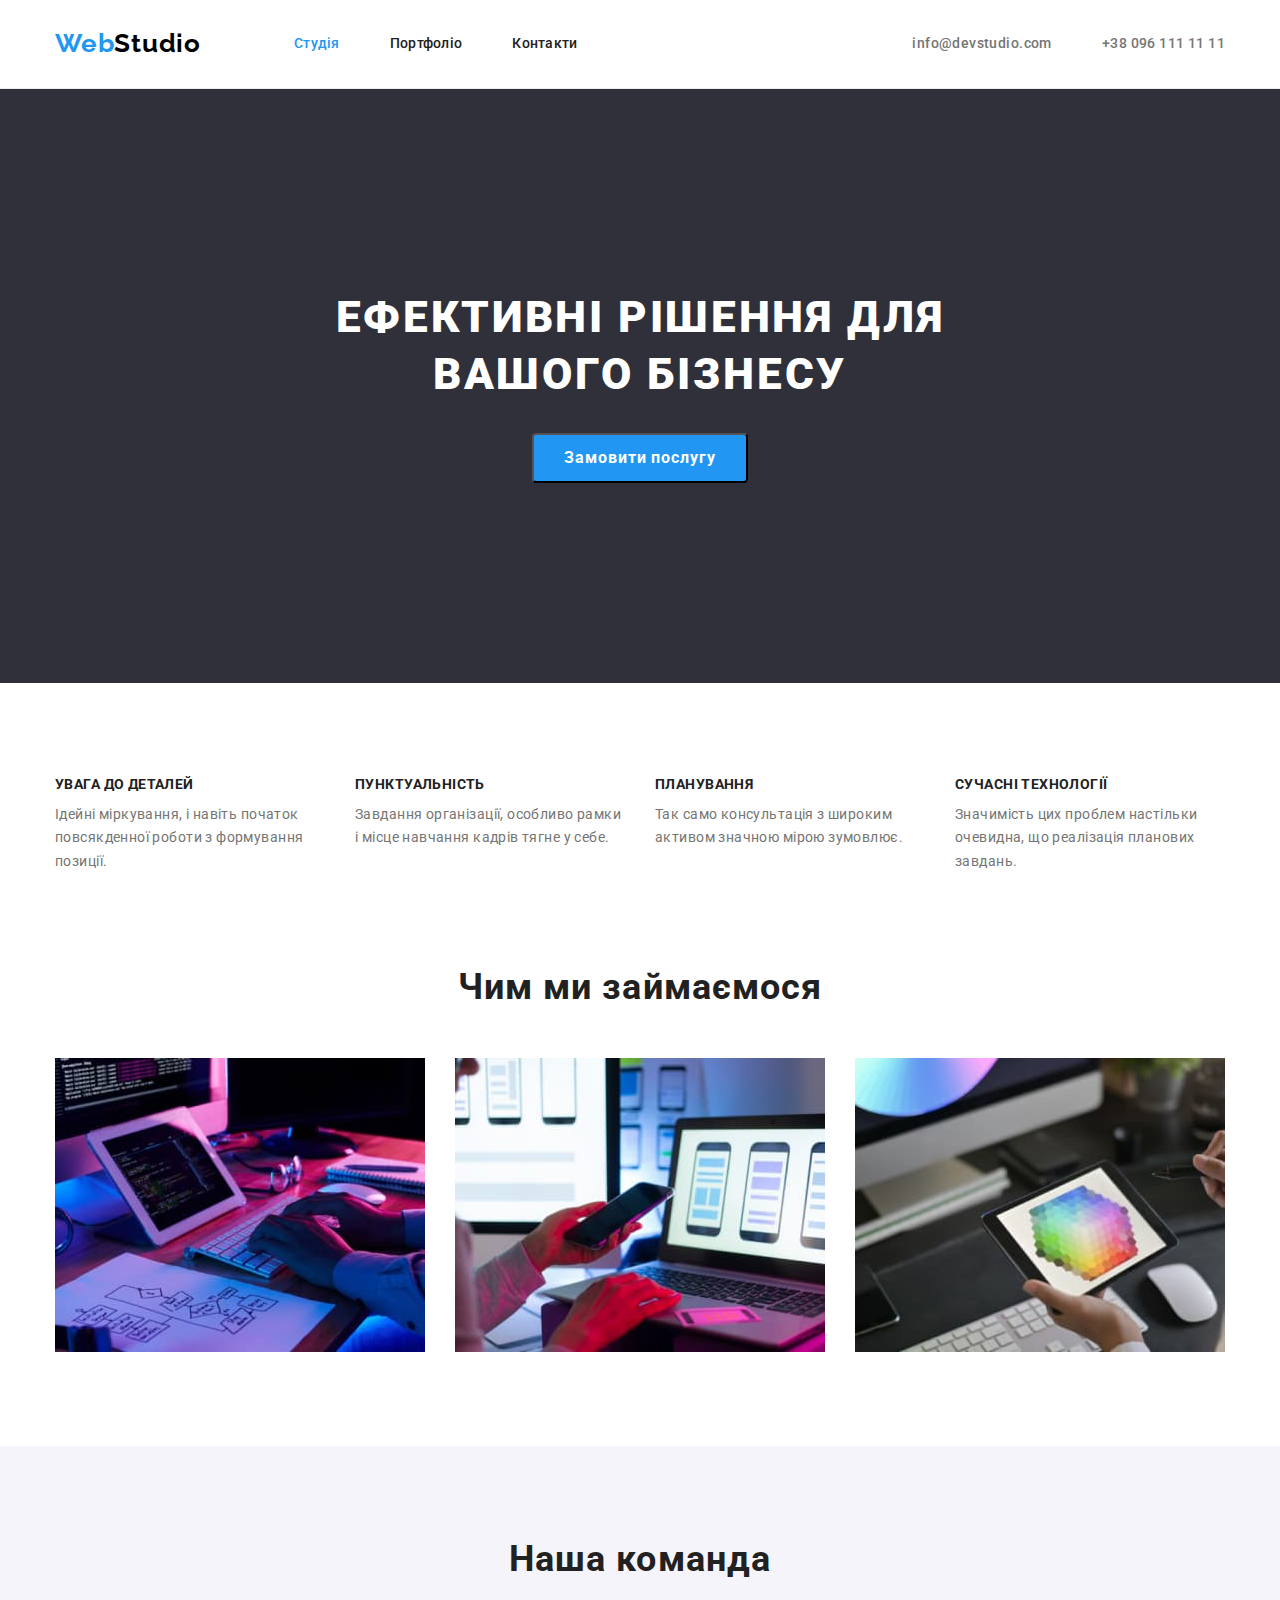
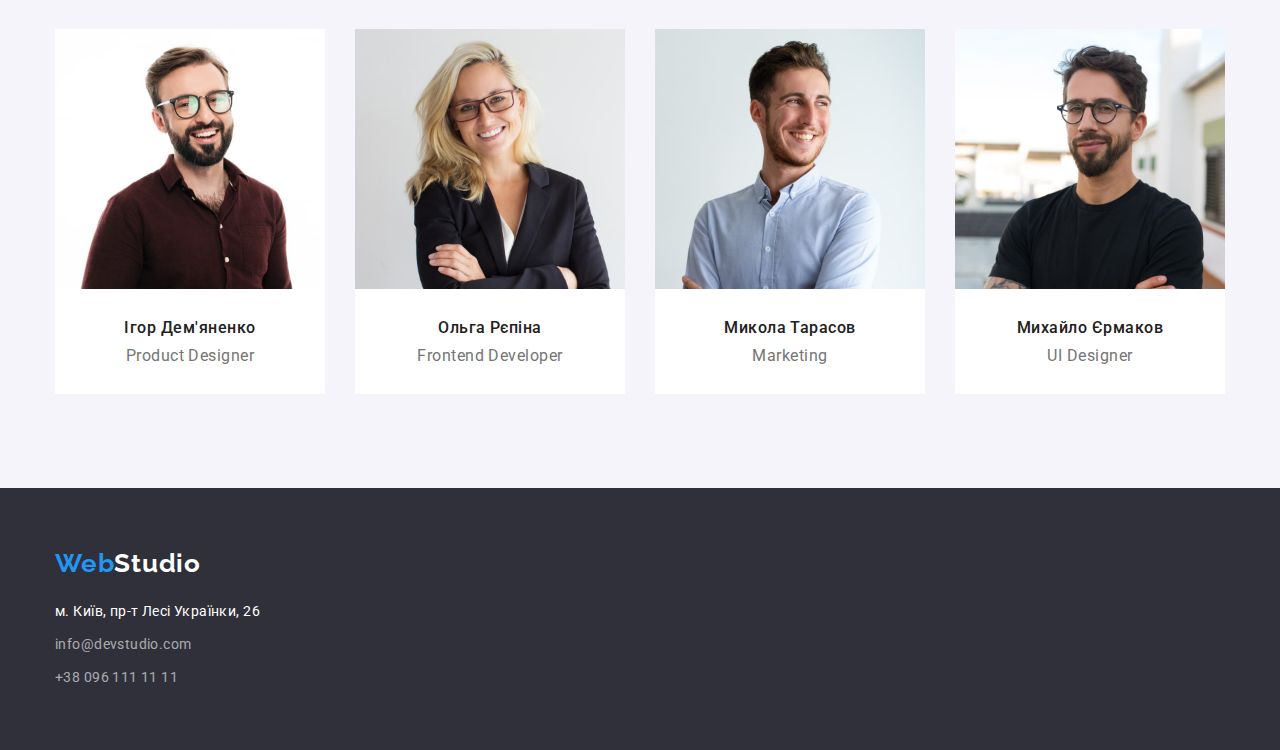
==== index.html @ fe760b03 "Initial commit" ====
<!DOCTYPE html>
<html lang="uk">
  <head>
    <meta charset="UTF-8" />
    <meta http-equiv="X-UA-Compatible" content="IE=edge" />
    <meta name="viewport" content="width=device-width, initial-scale=1.0" />
    <title>Webstudio</title>
    <link rel="preconnect" href="https://fonts.googleapis.com" />
    <link rel="preconnect" href="https://fonts.gstatic.com" crossorigin />
    <link
      href="https://fonts.googleapis.com/css2?family=Raleway:wght@700&family=Roboto:wght@400;500;700;900&display=swap"
      rel="stylesheet"
    />
    <link
      rel="stylesheet"
      href="https://cdn.jsdelivr.net/npm/modern-normalize@2.0.0/modern-normalize.min.css"
    />
    <link rel="stylesheet" href="./css/styles.css" />
  </head>
  <body>
    <header class="header">
      <div class="container header-container">
        <a class="logo" lang="en" href="./index.html">
          Web<span class="logo-black">Studio</span></a
        >
        <nav>
          <ul class="links">
            <li class="header-item">
              <a class="header-link current" href="./index.html">Студія</a>
            </li>
            <li class="header-item">
              <a class="header-link" href="./portfolio.html">Портфоліо</a>
            </li>
            <li class="header-item">
              <a class="header-link" href="">Контакти</a>
            </li>
          </ul>
        </nav>
        <ul class="contacts">
          <li class="contact-item">
            <a class="email" href="mailto:info@devstudio.com"
              >info@devstudio.com</a
            >
          </li>
          <li class="contact-item">
            <a class="phone-number" href="tel:+380961111111"
              >+38 096 111 11 11</a
            >
          </li>
        </ul>
      </div>
    </header>
    <main>
      <section class="title section">
        <div class="container">
          <h1 class="main-title">Ефективні рішення для вашого бізнесу</h1>
          <button type="button" class="main-btn">Замовити послугу</button>
        </div>
      </section>
      <section class="section">
        <div class="container">
          <ul class="description">
            <li class="feature">
              <h3 class="feature-title">Увага до деталей</h3>
              <p class="feature-text">
                Ідейні міркування, і навіть початок повсякденної роботи з
                формування позиції.
              </p>
            </li>
            <li class="feature">
              <h3 class="feature-title">Пунктуальність</h3>
              <p class="feature-text">
                Завдання організації, особливо рамки і місце навчання кадрів
                тягне у себе.
              </p>
            </li>
            <li class="feature">
              <h3 class="feature-title">Планування</h3>
              <p class="feature-text">
                Так само консультація з широким активом значною мірою зумовлює.
              </p>
            </li>
            <li class="feature">
              <h3 class="feature-title">Сучасні технології</h3>
              <p class="feature-text">
                Значимість цих проблем настільки очевидна, що реалізація
                планових завдань.
              </p>
            </li>
          </ul>
        </div>
      </section>
      <section class="main-title-metier section">
        <div class="container">
          <h2 class="title-metier">Чим ми займаємося</h2>
          <ul class="metier-images">
            <li class="metier-photo">
              <img
                src="./images/metier_1.jpg"
                alt="написання коду"
                width="370"
                height="294"
              />
            </li>
            <li class="metier-photo">
              <img
                src="./images/metier_2.jpg"
                alt="інформаційні технології"
                width="370"
                height="294"
              />
            </li>
            <li class="metier-photo">
              <img
                src="./images/metier_3.jpg"
                alt="вибір кольору"
                width="370"
                height="294"
              />
            </li>
          </ul>
        </div>
      </section>
      <section class="main-title-team section">
        <div class="container">
          <h2 class="title-team">Наша команда</h2>
          <ul class="team-list">
            <li class="team-card">
              <img
                class="teammate-photo"
                src="./images/team_card_1.jpg"
                alt="Ігор Дем'яненко, чоловік"
                width="270"
                height="260"
              />
              <div class="des-mate">
                <h3 class="teammate">Ігор Дем'яненко</h3>
                <p lang="en" class="proffesion">Product Designer</p>
              </div>
            </li>
            <li class="team-card">
              <img
                class="teammate-photo"
                src="./images/team_card_2.jpg"
                alt="Ольга Рєпіна, жінка"
                width="270"
                height="260"
              />
              <div class="des-mate">
                <h3 class="teammate">Ольга Рєпіна</h3>
                <p lang="en" class="proffesion">Frontend Developer</p>
              </div>
            </li>
            <li class="team-card">
              <img
                class="teammate-photo"
                src="./images/team_card_3.jpg"
                alt="Микола Тарасов, чоловік"
                width="270"
                height="260"
              />
              <div class="des-mate">
                <h3 class="teammate">Микола Тарасов</h3>
                <p lang="en" class="proffesion">Marketing</p>
              </div>
            </li>
            <li class="team-card">
              <img
                class="teammate-photo"
                src="./images/team_card_4.jpg"
                alt="Михайло Єрмаков, чоловік"
                width="270"
                height="260"
              />
              <div class="des-mate">
                <h3 class="teammate">Михайло Єрмаков</h3>
                <p lang="en" class="proffesion">UI Designer</p>
              </div>
            </li>
          </ul>
        </div>
      </section>
    </main>
    <footer class="footer">
      <div class="container">
        <a class="logo end" lang="en" href="./index.html">
          Web<span class="logo-white">Studio</span></a
        >
        <address>
          <p class="address">м. Київ, пр-т Лесі Українки, 26</p>

          <a class="email-footer" href="mailto:info@devstudio.com"
            >info@devstudio.com</a
          >

          <a class="phone-number-footer" href="tel:+380961111111"
            >+38 096 111 11 11</a
          >
        </address>
      </div>
    </footer>
  </body>
</html>
---- css/styles.css ----
:root {
  --main-color: #ffffff;
  --second-color: #212121;
  --third-color: #757575;
  --buttom-color-1: #2196f3;
  --buttom-color-2: #188ce8;
  --buttom-color-3: #f5f4fa;
}

body {
  font-family: "Roboto", sans-serif;
  background-color: var(--main-color);
  color: var(--second-color);
  font-weight: 400;
  font-size: 14px;
  line-height: 1.7;
  letter-spacing: 0.03em;
}

h1,
h2,
h3,
h4,
h5,
h6,
p {
  margin: 0;
}

img {
  display: block;
}

ul {
  list-style: none;
  margin: 0;
  padding: 0;
}

.container {
  /** outline: 1px solid red; */
  width: 1200px;
  padding-left: 15px;
  padding-right: 15px;
  margin-left: auto;
  margin-right: auto;
}

.section {
  padding-top: 94px;
  padding-bottom: 94px;
}

address {
  margin-top: 20px;
}

/**
|====================
| Header section
|====================
*/

.header {
  border-bottom: 1px solid #ececec;
}

.header-container {
  display: flex;
  align-items: center;
}

.logo {
  color: var(--buttom-color-1);
  font-family: "Raleway", sans-serif;
  font-weight: 700;
  font-size: 26px;
  line-height: 1.2;
  letter-spacing: 0.03em;
  text-decoration: none;
  margin-right: 93px;
}

.logo.end {
  color: var(--buttom-color-1);
  font-family: "Raleway", sans-serif;
  font-weight: 700;
  font-size: 26px;
  line-height: 1.2;
  letter-spacing: 0.03em;
  text-decoration: none;
  margin-right: 0;
}

.header-item {
  margin-right: 50px;
}

.header-item:last-child {
  margin-right: 0;
}

.header-link {
  display: block;
  color: var(--second-color);
  text-decoration: none;
  font-weight: 500;
  font-size: 14px;
  letter-spacing: 0.02em;
  padding-top: 32px;
  padding-bottom: 32px;
}

.header-link.current {
  color: var(--buttom-color-1);
}

.logo-black {
  color: black;
}

.logo-white {
  color: var(--main-color);
  margin-right: 0;
}

.links {
  display: flex;
  align-items: center;
  padding: 0;
  margin: 0;
}

.header-link.current:hover,
.header-link:hover,
.contact-item:hover,
.email:hover,
.phone-number:hover,
.email-footer:hover,
.phone-number-footer:hover {
  cursor: pointer;
  color: var(--buttom-color-1);
}

.header-link.current:focus,
.header-link:focus,
.contact-item:focus,
.email:focus,
.phone-number:focus,
.email-footer:focus,
.phone-number-footer:focus {
  cursor: pointer;
  color: var(--buttom-color-1);
}

.contacts {
  display: flex;
  align-items: center;
  margin-left: auto;
  padding: 0;
}

.contact-item {
  margin-right: 50px;
}

.contact-item:last-child {
  margin-right: 0;
}

.email,
.phone-number {
  display: block;
  font-size: 14px;
  line-height: 1.7;
  letter-spacing: 0.03em;
  color: var(--third-color);
  text-decoration: none;
  padding-top: 32px;
  padding-bottom: 32px;
  font-weight: 500;
}

/**
|====================
| Title section + main btn
|====================
*/

.title,
.footer {
  background: #2f303a;
  color: var(--main-color);
}

.title.section {
  padding-top: 200px;
  padding-bottom: 200px;
}

.main-title {
  font-weight: 900;
  font-size: 44px;
  line-height: 1.3;
  text-align: center;
  letter-spacing: 0.06em;
  text-transform: uppercase;
  margin-bottom: 30px;

  width: 696px;
  margin-left: auto;
  margin-right: auto;
}

.main-btn {
  display: block;
  background-color: var(--buttom-color-1);
  color: var(--main-color);
  margin-left: auto;
  margin-right: auto;
  border-radius: 4px;
  width: 216px;
  height: 50px;
  font-weight: 700;
  font-size: 16px;
  line-height: 1.875;
  letter-spacing: 0.06em;
  text-align: center;
}

.main-btn:hover {
  background-color: var(--buttom-color-2);
}

.main-btn:focus {
  background-color: var(--buttom-color-2);
}

/**
|====================
| Description section
|====================
*/

.section .description {
  display: flex;
  align-items: flex-start;
  justify-content: center;
}

.feature {
  margin-right: 30px;
  width: 270px;
}

.feature:last-child {
  margin-right: 0;
}

.feature-title {
  font-weight: 700;
  font-size: 14px;
  line-height: 1.1;
  letter-spacing: 0.03em;
  text-transform: uppercase;
  margin-bottom: 10px;
  color: var(--second-color);
}

.feature-text {
  font-size: 14px;
  line-height: 1.7;
  letter-spacing: 0.03em;
  color: var(--third-color);
}

/**
|====================
| Main-title-metier section
|====================
*/

.main-title-metier.section {
  padding-top: 0;
}

.title-metier,
.title-team {
  font-weight: 700;
  font-size: 36px;
  line-height: 1.1;
  text-align: center;
  letter-spacing: 0.03em;
  margin-left: auto;
  margin-right: auto;
  color: var(--second-color);
  margin-bottom: 50px;
}

.metier-images {
  display: flex;
  align-items: flex-start;
  justify-content: center;
}

.metier-photo {
  margin-right: 30px;
}

.metier-photo:last-child {
  margin-right: 0;
}

/**
|====================
| Team section
|====================
*/

.main-title-team {
  background-color: var(--buttom-color-3);
}

.team-list {
  display: flex;
  align-items: flex-start;
  justify-content: center;
}

.team-card {
  background-color: var(--main-color);
  font-weight: 500;
  font-size: 16px;
  line-height: 1.1;
  text-align: center;
  letter-spacing: 0.03em;

  margin-right: 30px;
}

.team-card:last-child {
  margin-right: 0;
}

/**
.teammate-photo {
  margin-bottom: 30px;
}
*/

.des-mate {
  padding-top: 30px;
  padding-bottom: 30px;
}

.teammate {
  font-weight: 500;
  font-size: 16px;
  line-height: 1.1;
  text-align: center;
  letter-spacing: 0.03em;
  color: var(--second-color);
  margin-left: auto;
  margin-right: auto;
  margin-bottom: 10px;
}

.proffesion {
  font-size: 16px;
  line-height: 1.1;
  text-align: center;
  letter-spacing: 0.03em;
  color: var(--third-color);
  font-weight: 400;
  margin-left: auto;
  margin-right: auto;
}

/**
|====================
| Portfolio. html
| Filter section
|====================
*/

.section .buttons {
  display: flex;
  align-items: center;
  justify-content: center;
  margin-bottom: 50px;
}

.section .filter-item {
  margin-right: 8px;
}

.section .filter-item:last-child {
  margin-right: 0;
}

.filter {
  background-color: var(--buttom-color-3);
  color: var(--second-color);
  border: none;
  padding: 6px 22px;
  border-radius: 4px;
}

.section .filter-main {
  background-color: var(--buttom-color-1);
  color: var(--main-color);
}

.filter-main:hover,
.filter:hover,
.filter-main:focus,
.filter:focus {
  background-color: var(--buttom-color-1);
  color: var(--main-color);
  cursor: pointer;
}

/**
|====================
| contacts (footer)
|====================
*/

.footer {
  padding-top: 60px;
  padding-bottom: 60px;
}

.address {
  margin-bottom: 9px;
  font-style: normal;
  font-size: 14px;
  line-height: 1.7;
  letter-spacing: 0.03em;
  color: var(--main-color);
}

.email-footer,
.phone-number-footer {
  display: block;
  font-size: 14px;
  font-style: normal;
  line-height: 1.7;
  letter-spacing: 0.03em;
  color: rgba(255, 255, 255, 0.6);
  text-decoration: none;
}

.email-footer {
  margin-bottom: 9px;
}

/**
|====================
|Service section
|====================
*/

.service {
  list-style-type: none;

  display: flex;
  flex-wrap: wrap;
  gap: 30px;
}

.projects {
  background-color: var(--main-color);

  flex-basis: calc((100% - 60px) / 3);
}

.project-item {
  text-decoration: none;
}

.project-photo {
  width: 368px;
}

.des-project {
  padding: 20px 24px;
  border-left: 1px solid #eee;
  border-right: 1px solid #eee;
  border-bottom: 1px solid #eee;
}

.name {
  margin-bottom: 4px;

  font-weight: 700;
  font-size: 18px;
  line-height: 2;
  letter-spacing: 0.06em;
  color: var(--second-color);
}

.works {
  font-size: 16px;
  line-height: 1.8;
  letter-spacing: 0.03em;
  color: var(--third-color);
}
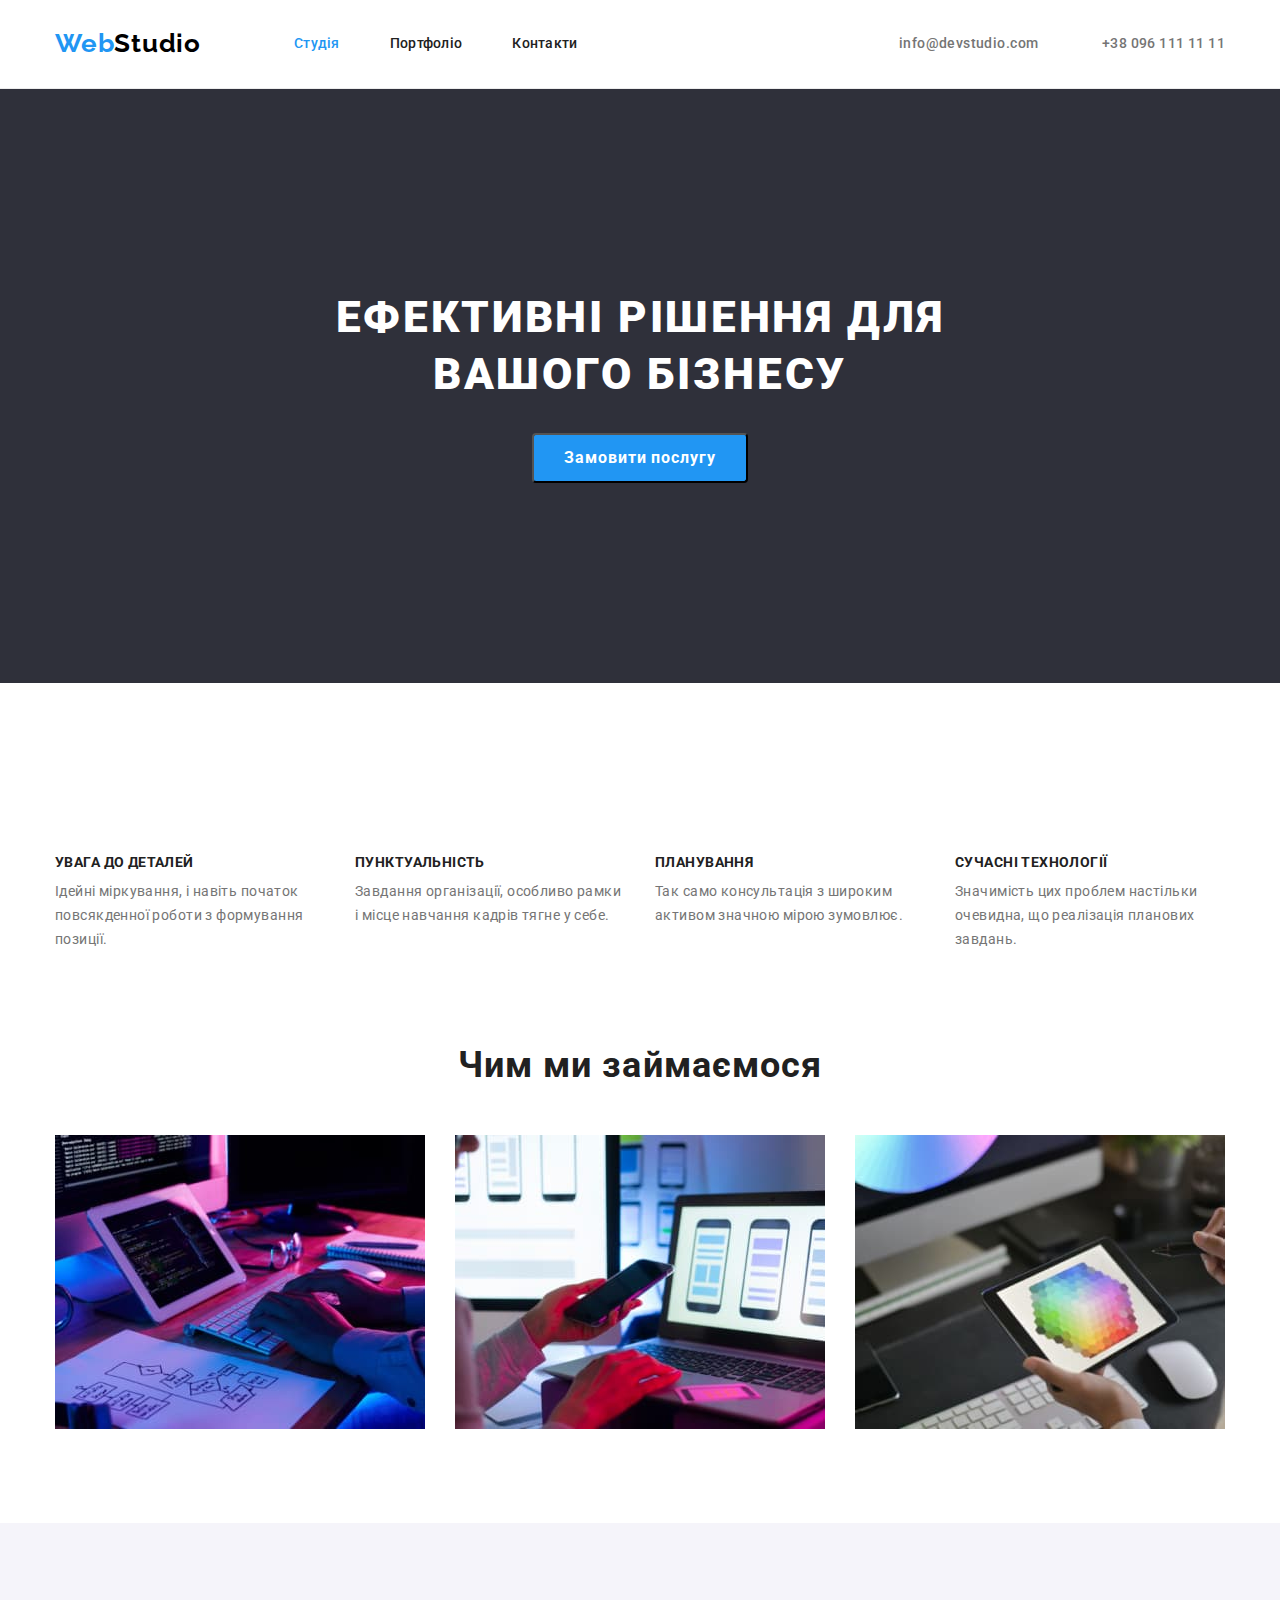
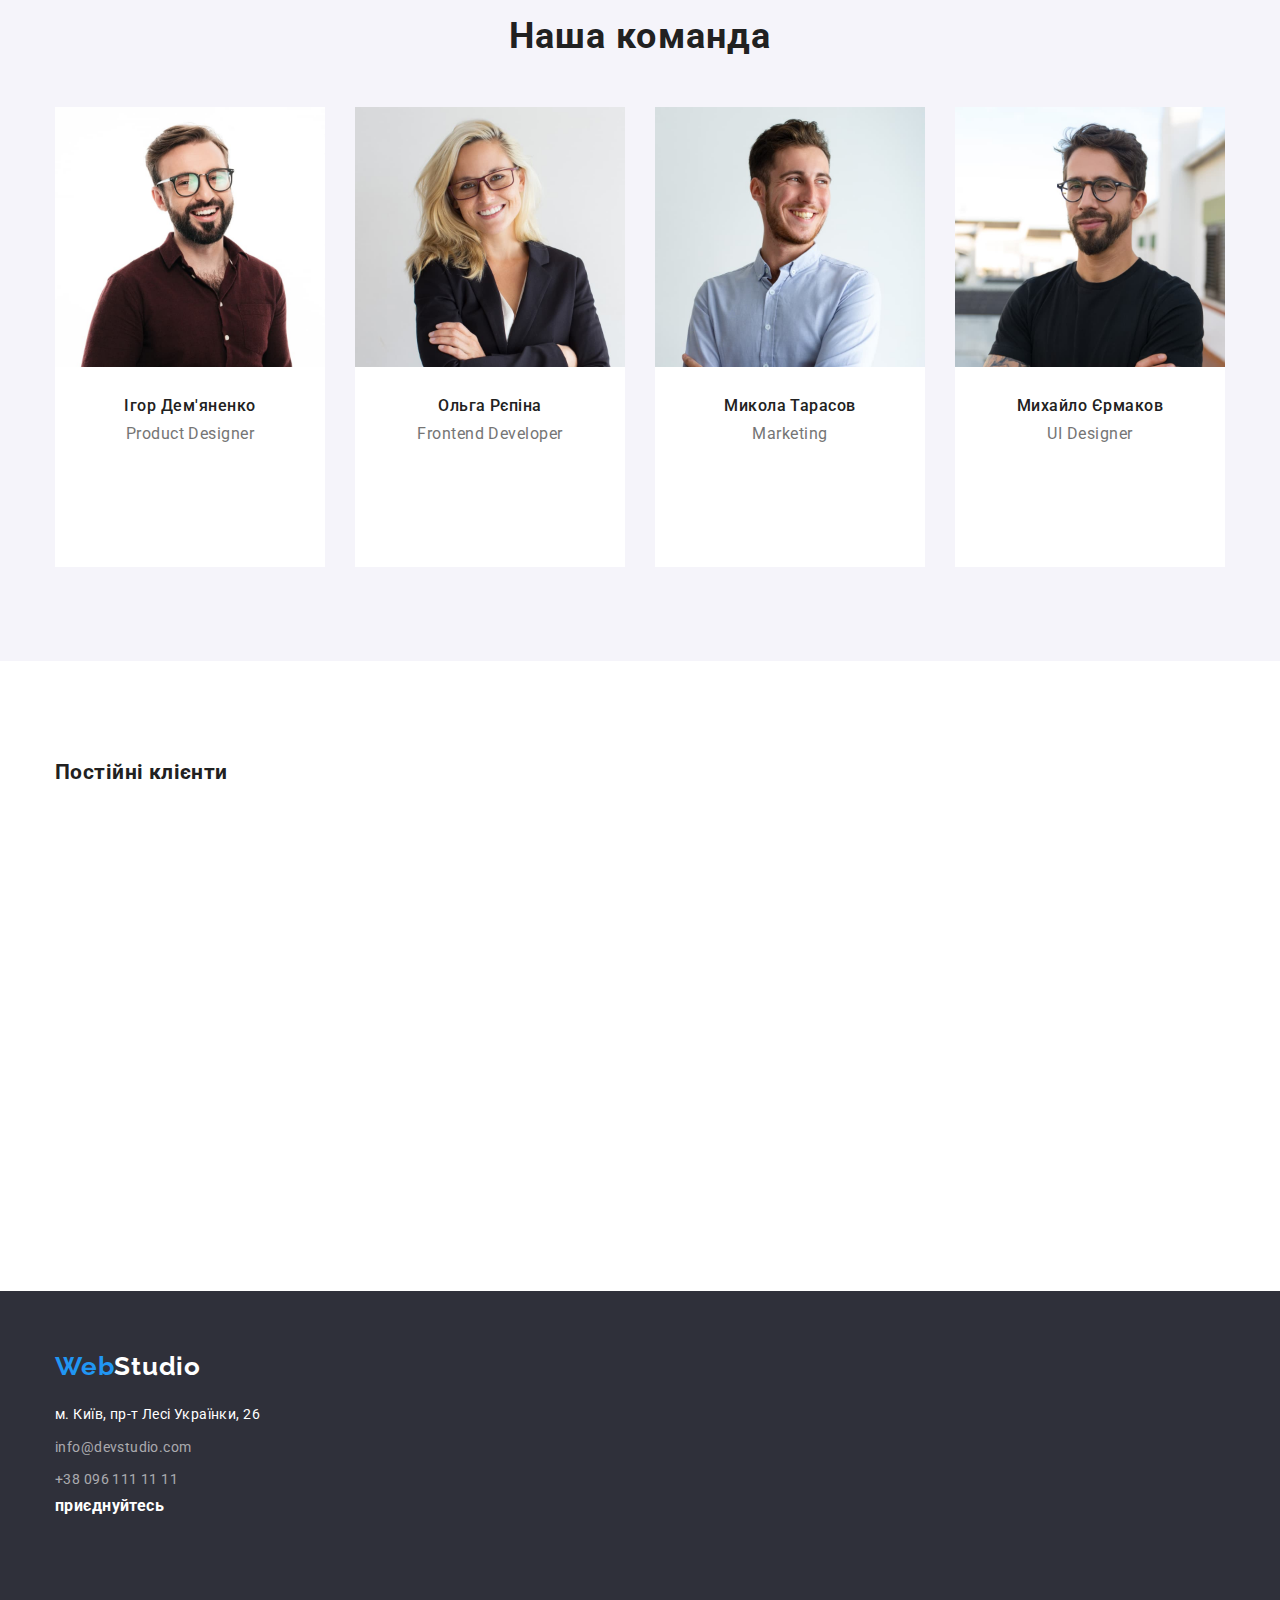
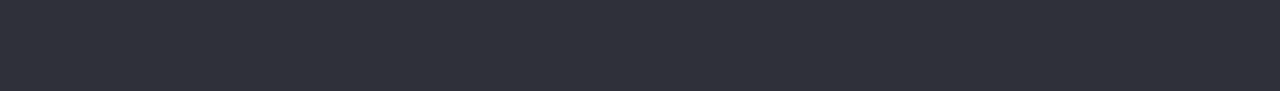
==== commit 73f3feda: "Update index.html" ====
--- a/index.html
+++ b/index.html
@@ -38,13 +38,19 @@
         </nav>
         <ul class="contacts">
           <li class="contact-item">
-            <a class="email" href="mailto:info@devstudio.com"
-              >info@devstudio.com</a
+            <a class="email" href="mailto:info@devstudio.com">
+              <svg class="email-icon" width="16" height="12">
+                <use href="./images/sprite.svg#envelope"></use>
+              </svg>
+              info@devstudio.com</a
             >
           </li>
           <li class="contact-item">
-            <a class="phone-number" href="tel:+380961111111"
-              >+38 096 111 11 11</a
+            <a class="phone-number" href="tel:+380961111111">
+              <svg class="smartphone-icon" width="10" height="12">
+                <use href="./images/sprite.svg#smartphone"></use>
+              </svg>
+              +38 096 111 11 11</a
             >
           </li>
         </ul>
@@ -61,6 +67,11 @@
         <div class="container">
           <ul class="description">
             <li class="feature">
+              <div class="back-for-svg">
+                <svg class="icon" width="70" height="70">
+                  <use href="./images/sprite.svg#antenna"></use>
+                </svg>
+              </div>
               <h3 class="feature-title">Увага до деталей</h3>
               <p class="feature-text">
                 Ідейні міркування, і навіть початок повсякденної роботи з
@@ -68,6 +79,11 @@
               </p>
             </li>
             <li class="feature">
+              <div class="back-for-svg">
+                <svg class="icon" width="70" height="70">
+                  <use href="./images/sprite.svg#clock"></use>
+                </svg>
+              </div>
               <h3 class="feature-title">Пунктуальність</h3>
               <p class="feature-text">
                 Завдання організації, особливо рамки і місце навчання кадрів
@@ -75,12 +91,22 @@
               </p>
             </li>
             <li class="feature">
+              <div class="back-for-svg">
+                <svg class="icon" width="70" height="70">
+                  <use href="./images/sprite.svg#diagram"></use>
+                </svg>
+              </div>
               <h3 class="feature-title">Планування</h3>
               <p class="feature-text">
                 Так само консультація з широким активом значною мірою зумовлює.
               </p>
             </li>
             <li class="feature">
+              <div class="back-for-svg">
+                <svg class="icon" width="70" height="70">
+                  <use href="./images/sprite.svg#astronaut"></use>
+                </svg>
+              </div>
               <h3 class="feature-title">Сучасні технології</h3>
               <p class="feature-text">
                 Значимість цих проблем настільки очевидна, що реалізація
@@ -137,6 +163,52 @@
                 <h3 class="teammate">Ігор Дем'яненко</h3>
                 <p lang="en" class="proffesion">Product Designer</p>
               </div>
+              <ul class="social-list">
+                <li class="social-link">
+                  <a
+                    class="link"
+                    href="https://www.instagram.com/"
+                    target="_blank"
+                  >
+                    <svg class="icon-social" width="20" height="20">
+                      <use href="./images/sprite.svg#instagram"></use>
+                    </svg>
+                  </a>
+                </li>
+                <li class="social-link">
+                  <a
+                    class="link"
+                    href="https://www.twitter.com"
+                    target="_blank"
+                  >
+                    <svg class="icon-social" width="20" height="20">
+                      <use href="./images/sprite.svg#twitter"></use>
+                    </svg>
+                  </a>
+                </li>
+                <li class="social-link">
+                  <a
+                    class="link"
+                    href="https://www.facebook.com"
+                    target="_blank"
+                  >
+                    <svg class="icon-social" width="20" height="20">
+                      <use href="./images/sprite.svg#facebook"></use>
+                    </svg>
+                  </a>
+                </li>
+                <li class="social-link">
+                  <a
+                    class="link"
+                    href="https://www.linkedin.com/"
+                    target="_blank"
+                  >
+                    <svg class="icon-social" width="20" height="20">
+                      <use href="./images/sprite.svg#linkedin"></use>
+                    </svg>
+                  </a>
+                </li>
+              </ul>
             </li>
             <li class="team-card">
               <img
@@ -150,6 +222,52 @@
                 <h3 class="teammate">Ольга Рєпіна</h3>
                 <p lang="en" class="proffesion">Frontend Developer</p>
               </div>
+              <ul class="social-list">
+                <li class="social-link">
+                  <a
+                    class="link"
+                    href="https://www.instagram.com/"
+                    target="_blank"
+                  >
+                    <svg class="icon-social" width="20" height="20">
+                      <use href="./images/sprite.svg#instagram"></use>
+                    </svg>
+                  </a>
+                </li>
+                <li class="social-link">
+                  <a
+                    class="link"
+                    href="https://www.twitter.com"
+                    target="_blank"
+                  >
+                    <svg class="icon-social" width="20" height="20">
+                      <use href="./images/sprite.svg#twitter"></use>
+                    </svg>
+                  </a>
+                </li>
+                <li class="social-link">
+                  <a
+                    class="link"
+                    href="https://www.facebook.com"
+                    target="_blank"
+                  >
+                    <svg class="icon-social" width="20" height="20">
+                      <use href="./images/sprite.svg#facebook"></use>
+                    </svg>
+                  </a>
+                </li>
+                <li class="social-link">
+                  <a
+                    class="link"
+                    href="https://www.linkedin.com/"
+                    target="_blank"
+                  >
+                    <svg class="icon-social" width="20" height="20">
+                      <use href="./images/sprite.svg#linkedin"></use>
+                    </svg>
+                  </a>
+                </li>
+              </ul>
             </li>
             <li class="team-card">
               <img
@@ -163,6 +281,52 @@
                 <h3 class="teammate">Микола Тарасов</h3>
                 <p lang="en" class="proffesion">Marketing</p>
               </div>
+              <ul class="social-list">
+                <li class="social-link">
+                  <a
+                    class="link"
+                    href="https://www.instagram.com/"
+                    target="_blank"
+                  >
+                    <svg class="icon-social" width="20" height="20">
+                      <use href="./images/sprite.svg#instagram"></use>
+                    </svg>
+                  </a>
+                </li>
+                <li class="social-link">
+                  <a
+                    class="link"
+                    href="https://www.twitter.com"
+                    target="_blank"
+                  >
+                    <svg class="icon-social" width="20" height="20">
+                      <use href="./images/sprite.svg#twitter"></use>
+                    </svg>
+                  </a>
+                </li>
+                <li class="social-link">
+                  <a
+                    class="link"
+                    href="https://www.facebook.com"
+                    target="_blank"
+                  >
+                    <svg class="icon-social" width="20" height="20">
+                      <use href="./images/sprite.svg#facebook"></use>
+                    </svg>
+                  </a>
+                </li>
+                <li class="social-link">
+                  <a
+                    class="link"
+                    href="https://www.linkedin.com/"
+                    target="_blank"
+                  >
+                    <svg class="icon-social" width="20" height="20">
+                      <use href="./images/sprite.svg#linkedin"></use>
+                    </svg>
+                  </a>
+                </li>
+              </ul>
             </li>
             <li class="team-card">
               <img
@@ -176,27 +340,157 @@
                 <h3 class="teammate">Михайло Єрмаков</h3>
                 <p lang="en" class="proffesion">UI Designer</p>
               </div>
+              <ul class="social-list">
+                <li class="social-link">
+                  <a
+                    class="link"
+                    href="https://www.instagram.com/"
+                    target="_blank"
+                  >
+                    <svg class="icon-social" width="20" height="20">
+                      <use href="./images/sprite.svg#instagram"></use>
+                    </svg>
+                  </a>
+                </li>
+                <li class="social-link">
+                  <a
+                    class="link"
+                    href="https://www.twitter.com"
+                    target="_blank"
+                  >
+                    <svg class="icon-social" width="20" height="20">
+                      <use href="./images/sprite.svg#twitter"></use>
+                    </svg>
+                  </a>
+                </li>
+                <li class="social-link">
+                  <a
+                    class="link"
+                    href="https://www.facebook.com"
+                    target="_blank"
+                  >
+                    <svg class="icon-social" width="20" height="20">
+                      <use href="./images/sprite.svg#facebook"></use>
+                    </svg>
+                  </a>
+                </li>
+                <li class="social-link">
+                  <a
+                    class="link"
+                    href="https://www.linkedin.com/"
+                    target="_blank"
+                  >
+                    <svg class="icon-social" width="20" height="20">
+                      <use href="./images/sprite.svg#linkedin"></use>
+                    </svg>
+                  </a>
+                </li>
+              </ul>
+            </li>
+          </ul>
+        </div>
+      </section>
+      <section class="clients section">
+        <div class="container">
+          <h2 class="title-clients">Постійні клієнти</h2>
+          <ul class="clients-list">
+            <li class="client-item">
+              <a class="link-logo" href="">
+                <svg class="icon-logo" width="106" height="60">
+                  <use href="./images/sprite.svg#logo1"></use>
+                </svg>
+              </a>
+            </li>
+            <li class="client-item">
+              <a class="link-logo" href="">
+                <svg class="icon-logo" width="106" height="60">
+                  <use href="./images/sprite.svg#logo2"></use>
+                </svg>
+              </a>
+            </li>
+            <li class="client-item">
+              <a class="link-logo" href="">
+                <svg class="icon-logo" width="106" height="60">
+                  <use href="./images/sprite.svg#logo3"></use>
+                </svg>
+              </a>
+            </li>
+            <li class="client-item">
+              <a class="link-logo" href="">
+                <svg class="icon-logo" width="106" height="60">
+                  <use href="./images/sprite.svg#logo4"></use>
+                </svg>
+              </a>
+            </li>
+            <li class="client-item">
+              <a class="link-logo" href="">
+                <svg class="icon-logo" width="106" height="60">
+                  <use href="./images/sprite.svg#logo5"></use>
+                </svg>
+              </a>
+            </li>
+            <li class="client-item">
+              <a class="link-logo" href="">
+                <svg class="icon-logo" width="106" height="60">
+                  <use href="./images/sprite.svg#logo6"></use>
+                </svg>
+              </a>
             </li>
           </ul>
         </div>
       </section>
     </main>
     <footer class="footer">
-      <div class="container">
-        <a class="logo end" lang="en" href="./index.html">
-          Web<span class="logo-white">Studio</span></a
-        >
-        <address>
-          <p class="address">м. Київ, пр-т Лесі Українки, 26</p>
+      <div class="container footer-cont">
+        <div class="footer-contacts">
+          <a class="logo end" lang="en" href="./index.html">
+            Web<span class="logo-white">Studio</span></a
+          >
+          <address>
+            <p class="address">м. Київ, пр-т Лесі Українки, 26</p>
 
-          <a class="email-footer" href="mailto:info@devstudio.com"
-            >info@devstudio.com</a
-          >
+            <a class="email-footer" href="mailto:info@devstudio.com"
+              >info@devstudio.com</a
+            >
 
-          <a class="phone-number-footer" href="tel:+380961111111"
-            >+38 096 111 11 11</a
-          >
-        </address>
+            <a class="phone-number-footer" href="tel:+380961111111"
+              >+38 096 111 11 11</a
+            >
+          </address>
+        </div>
+        <div class="promo">
+          <h3 class="promotion">приєднуйтесь</h3>
+          <ul class="social-list">
+            <li class="social-link">
+              <a class="link" href="https://www.instagram.com/" target="_blank">
+                <svg class="icon-social" width="20" height="20">
+                  <use href="./images/sprite.svg#instagram"></use>
+                </svg>
+              </a>
+            </li>
+            <li class="social-link">
+              <a class="link" href="https://www.twitter.com" target="_blank">
+                <svg class="icon-social" width="20" height="20">
+                  <use href="./images/sprite.svg#twitter"></use>
+                </svg>
+              </a>
+            </li>
+            <li class="social-link">
+              <a class="link" href="https://www.facebook.com" target="_blank">
+                <svg class="icon-social" width="20" height="20">
+                  <use href="./images/sprite.svg#facebook"></use>
+                </svg>
+              </a>
+            </li>
+            <li class="social-link">
+              <a class="link" href="https://www.linkedin.com/" target="_blank">
+                <svg class="icon-social" width="20" height="20">
+                  <use href="./images/sprite.svg#linkedin"></use>
+                </svg>
+              </a>
+            </li>
+          </ul>
+        </div>
       </div>
     </footer>
   </body>
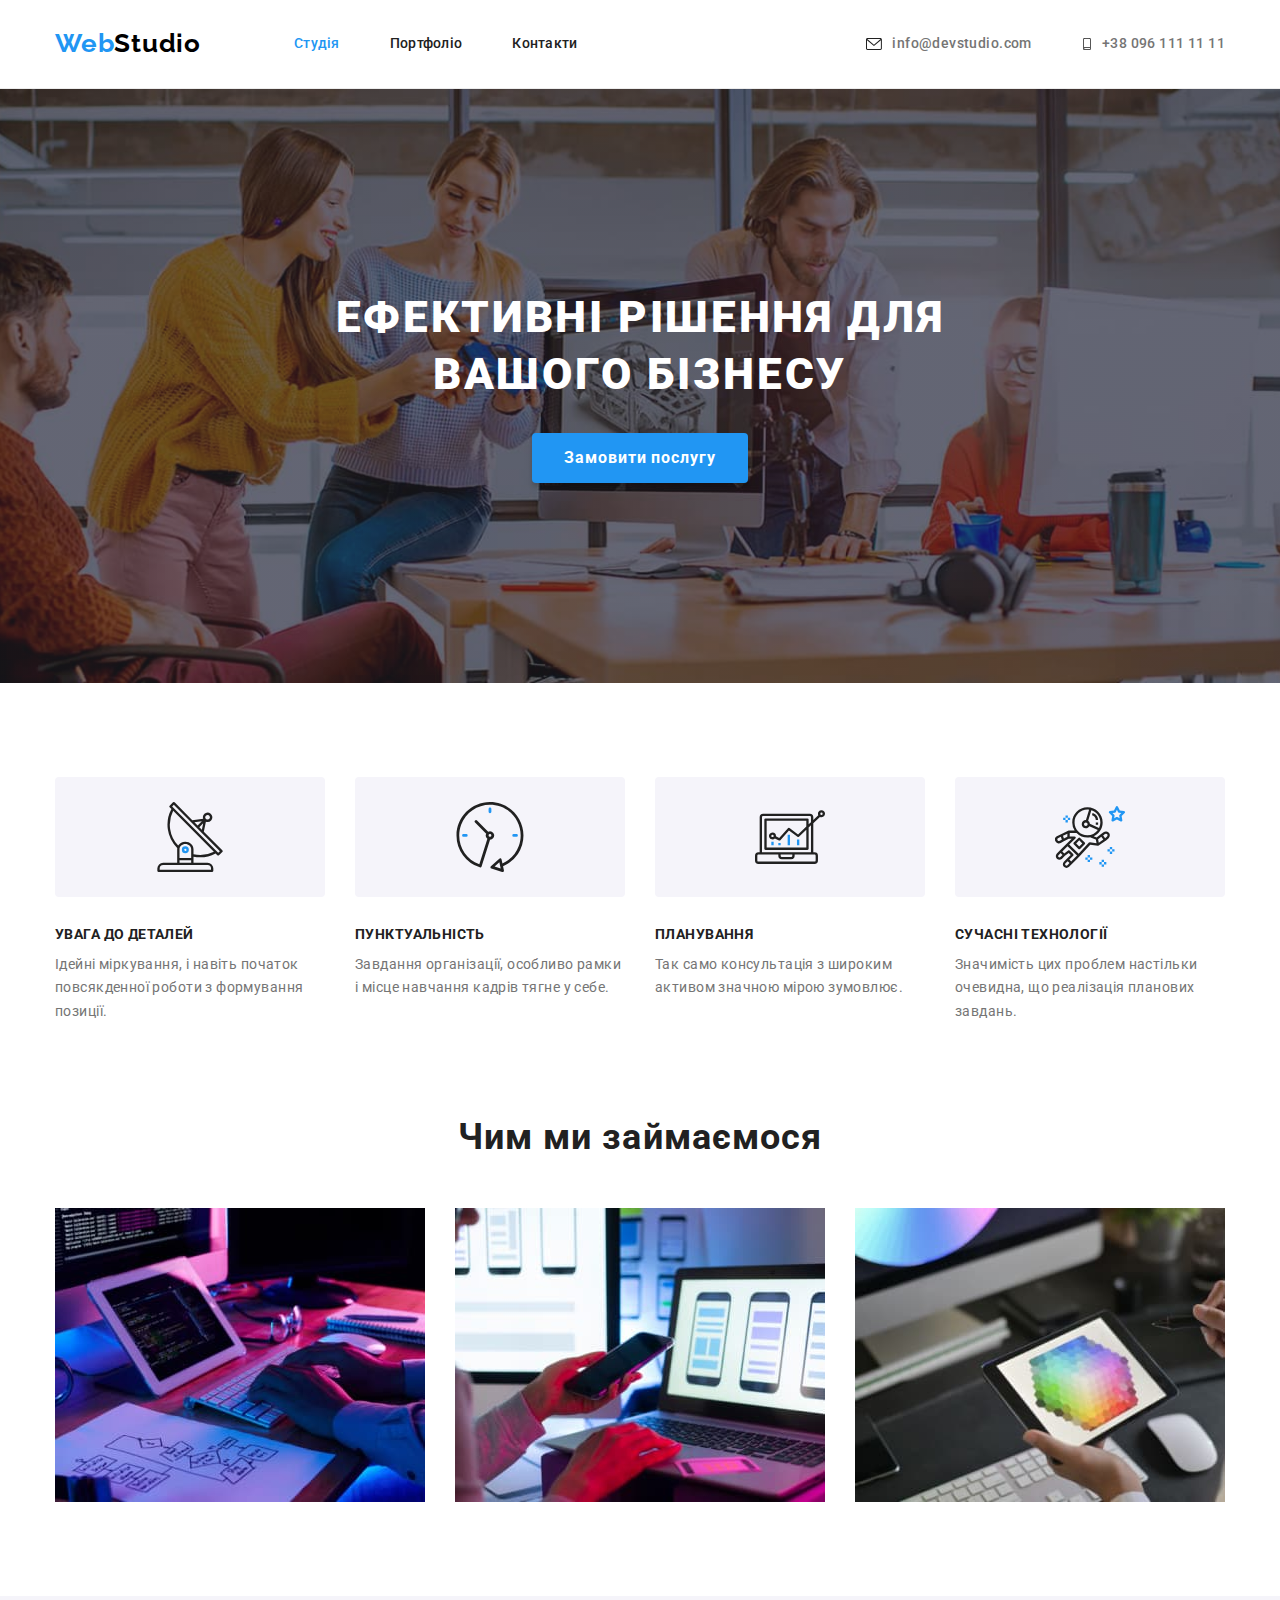
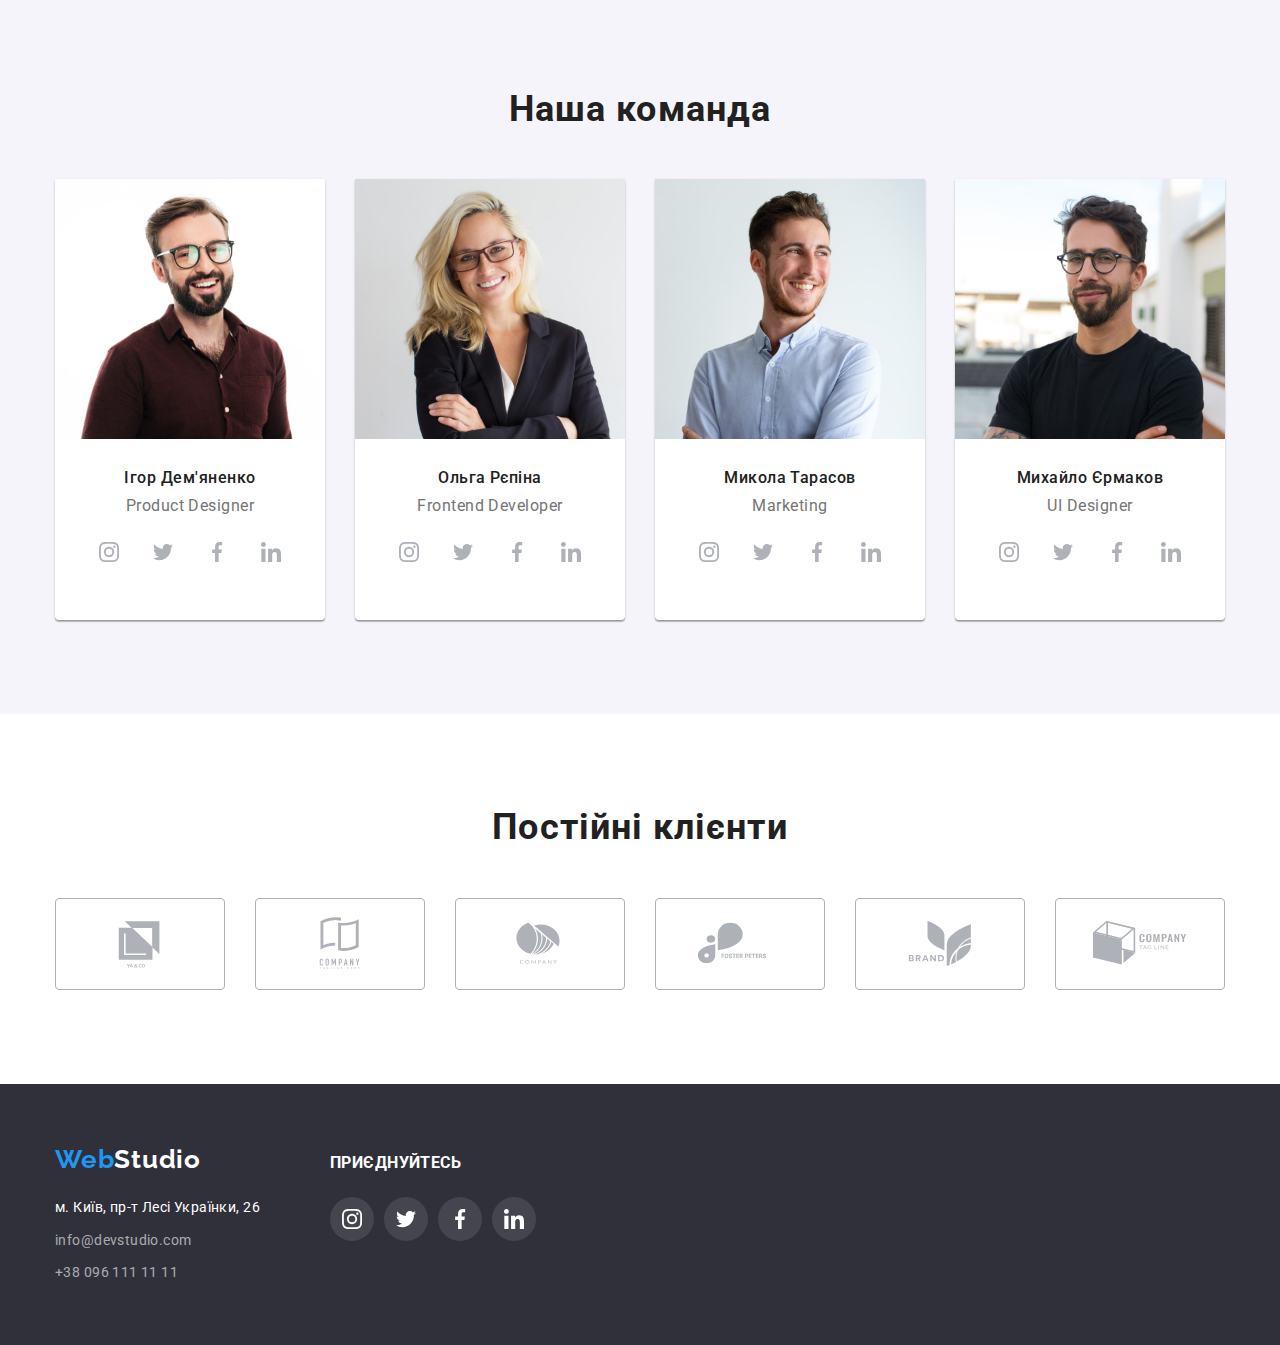
==== commit b51000c1: "Update index.html" ====
--- a/index.html
+++ b/index.html
@@ -38,18 +38,18 @@
         </nav>
         <ul class="contacts">
           <li class="contact-item">
+            <svg class="email-icon" width="16" height="12">
+              <use href="./images/sprite.svg#envelope"></use>
+            </svg>
             <a class="email" href="mailto:info@devstudio.com">
-              <svg class="email-icon" width="16" height="12">
-                <use href="./images/sprite.svg#envelope"></use>
-              </svg>
               info@devstudio.com</a
             >
           </li>
           <li class="contact-item">
+            <svg class="smartphone-icon" width="10" height="12">
+              <use href="./images/sprite.svg#smartphone"></use>
+            </svg>
             <a class="phone-number" href="tel:+380961111111">
-              <svg class="smartphone-icon" width="10" height="12">
-                <use href="./images/sprite.svg#smartphone"></use>
-              </svg>
               +38 096 111 11 11</a
             >
           </li>
@@ -162,53 +162,54 @@
               <div class="des-mate">
                 <h3 class="teammate">Ігор Дем'яненко</h3>
                 <p lang="en" class="proffesion">Product Designer</p>
-              </div>
-              <ul class="social-list">
-                <li class="social-link">
-                  <a
-                    class="link"
-                    href="https://www.instagram.com/"
-                    target="_blank"
-                  >
-                    <svg class="icon-social" width="20" height="20">
-                      <use href="./images/sprite.svg#instagram"></use>
-                    </svg>
-                  </a>
-                </li>
-                <li class="social-link">
-                  <a
-                    class="link"
-                    href="https://www.twitter.com"
-                    target="_blank"
-                  >
-                    <svg class="icon-social" width="20" height="20">
-                      <use href="./images/sprite.svg#twitter"></use>
-                    </svg>
-                  </a>
-                </li>
-                <li class="social-link">
-                  <a
-                    class="link"
-                    href="https://www.facebook.com"
-                    target="_blank"
-                  >
-                    <svg class="icon-social" width="20" height="20">
-                      <use href="./images/sprite.svg#facebook"></use>
-                    </svg>
-                  </a>
-                </li>
-                <li class="social-link">
-                  <a
-                    class="link"
-                    href="https://www.linkedin.com/"
-                    target="_blank"
-                  >
-                    <svg class="icon-social" width="20" height="20">
-                      <use href="./images/sprite.svg#linkedin"></use>
-                    </svg>
-                  </a>
-                </li>
-              </ul>
+
+                <ul class="social-list">
+                  <li class="social-link">
+                    <a
+                      class="link"
+                      href="https://www.instagram.com/"
+                      target="_blank"
+                    >
+                      <svg class="icon-social" width="20" height="20">
+                        <use href="./images/sprite.svg#instagram"></use>
+                      </svg>
+                    </a>
+                  </li>
+                  <li class="social-link">
+                    <a
+                      class="link"
+                      href="https://www.twitter.com"
+                      target="_blank"
+                    >
+                      <svg class="icon-social" width="20" height="20">
+                        <use href="./images/sprite.svg#twitter"></use>
+                      </svg>
+                    </a>
+                  </li>
+                  <li class="social-link">
+                    <a
+                      class="link"
+                      href="https://www.facebook.com"
+                      target="_blank"
+                    >
+                      <svg class="icon-social" width="20" height="20">
+                        <use href="./images/sprite.svg#facebook"></use>
+                      </svg>
+                    </a>
+                  </li>
+                  <li class="social-link">
+                    <a
+                      class="link"
+                      href="https://www.linkedin.com/"
+                      target="_blank"
+                    >
+                      <svg class="icon-social" width="20" height="20">
+                        <use href="./images/sprite.svg#linkedin"></use>
+                      </svg>
+                    </a>
+                  </li>
+                </ul>
+              </div>
             </li>
             <li class="team-card">
               <img
@@ -221,53 +222,54 @@
               <div class="des-mate">
                 <h3 class="teammate">Ольга Рєпіна</h3>
                 <p lang="en" class="proffesion">Frontend Developer</p>
-              </div>
-              <ul class="social-list">
-                <li class="social-link">
-                  <a
-                    class="link"
-                    href="https://www.instagram.com/"
-                    target="_blank"
-                  >
-                    <svg class="icon-social" width="20" height="20">
-                      <use href="./images/sprite.svg#instagram"></use>
-                    </svg>
-                  </a>
-                </li>
-                <li class="social-link">
-                  <a
-                    class="link"
-                    href="https://www.twitter.com"
-                    target="_blank"
-                  >
-                    <svg class="icon-social" width="20" height="20">
-                      <use href="./images/sprite.svg#twitter"></use>
-                    </svg>
-                  </a>
-                </li>
-                <li class="social-link">
-                  <a
-                    class="link"
-                    href="https://www.facebook.com"
-                    target="_blank"
-                  >
-                    <svg class="icon-social" width="20" height="20">
-                      <use href="./images/sprite.svg#facebook"></use>
-                    </svg>
-                  </a>
-                </li>
-                <li class="social-link">
-                  <a
-                    class="link"
-                    href="https://www.linkedin.com/"
-                    target="_blank"
-                  >
-                    <svg class="icon-social" width="20" height="20">
-                      <use href="./images/sprite.svg#linkedin"></use>
-                    </svg>
-                  </a>
-                </li>
-              </ul>
+
+                <ul class="social-list">
+                  <li class="social-link">
+                    <a
+                      class="link"
+                      href="https://www.instagram.com/"
+                      target="_blank"
+                    >
+                      <svg class="icon-social" width="20" height="20">
+                        <use href="./images/sprite.svg#instagram"></use>
+                      </svg>
+                    </a>
+                  </li>
+                  <li class="social-link">
+                    <a
+                      class="link"
+                      href="https://www.twitter.com"
+                      target="_blank"
+                    >
+                      <svg class="icon-social" width="20" height="20">
+                        <use href="./images/sprite.svg#twitter"></use>
+                      </svg>
+                    </a>
+                  </li>
+                  <li class="social-link">
+                    <a
+                      class="link"
+                      href="https://www.facebook.com"
+                      target="_blank"
+                    >
+                      <svg class="icon-social" width="20" height="20">
+                        <use href="./images/sprite.svg#facebook"></use>
+                      </svg>
+                    </a>
+                  </li>
+                  <li class="social-link">
+                    <a
+                      class="link"
+                      href="https://www.linkedin.com/"
+                      target="_blank"
+                    >
+                      <svg class="icon-social" width="20" height="20">
+                        <use href="./images/sprite.svg#linkedin"></use>
+                      </svg>
+                    </a>
+                  </li>
+                </ul>
+              </div>
             </li>
             <li class="team-card">
               <img
@@ -280,53 +282,54 @@
               <div class="des-mate">
                 <h3 class="teammate">Микола Тарасов</h3>
                 <p lang="en" class="proffesion">Marketing</p>
-              </div>
-              <ul class="social-list">
-                <li class="social-link">
-                  <a
-                    class="link"
-                    href="https://www.instagram.com/"
-                    target="_blank"
-                  >
-                    <svg class="icon-social" width="20" height="20">
-                      <use href="./images/sprite.svg#instagram"></use>
-                    </svg>
-                  </a>
-                </li>
-                <li class="social-link">
-                  <a
-                    class="link"
-                    href="https://www.twitter.com"
-                    target="_blank"
-                  >
-                    <svg class="icon-social" width="20" height="20">
-                      <use href="./images/sprite.svg#twitter"></use>
-                    </svg>
-                  </a>
-                </li>
-                <li class="social-link">
-                  <a
-                    class="link"
-                    href="https://www.facebook.com"
-                    target="_blank"
-                  >
-                    <svg class="icon-social" width="20" height="20">
-                      <use href="./images/sprite.svg#facebook"></use>
-                    </svg>
-                  </a>
-                </li>
-                <li class="social-link">
-                  <a
-                    class="link"
-                    href="https://www.linkedin.com/"
-                    target="_blank"
-                  >
-                    <svg class="icon-social" width="20" height="20">
-                      <use href="./images/sprite.svg#linkedin"></use>
-                    </svg>
-                  </a>
-                </li>
-              </ul>
+
+                <ul class="social-list">
+                  <li class="social-link">
+                    <a
+                      class="link"
+                      href="https://www.instagram.com/"
+                      target="_blank"
+                    >
+                      <svg class="icon-social" width="20" height="20">
+                        <use href="./images/sprite.svg#instagram"></use>
+                      </svg>
+                    </a>
+                  </li>
+                  <li class="social-link">
+                    <a
+                      class="link"
+                      href="https://www.twitter.com"
+                      target="_blank"
+                    >
+                      <svg class="icon-social" width="20" height="20">
+                        <use href="./images/sprite.svg#twitter"></use>
+                      </svg>
+                    </a>
+                  </li>
+                  <li class="social-link">
+                    <a
+                      class="link"
+                      href="https://www.facebook.com"
+                      target="_blank"
+                    >
+                      <svg class="icon-social" width="20" height="20">
+                        <use href="./images/sprite.svg#facebook"></use>
+                      </svg>
+                    </a>
+                  </li>
+                  <li class="social-link">
+                    <a
+                      class="link"
+                      href="https://www.linkedin.com/"
+                      target="_blank"
+                    >
+                      <svg class="icon-social" width="20" height="20">
+                        <use href="./images/sprite.svg#linkedin"></use>
+                      </svg>
+                    </a>
+                  </li>
+                </ul>
+              </div>
             </li>
             <li class="team-card">
               <img
@@ -339,53 +342,54 @@
               <div class="des-mate">
                 <h3 class="teammate">Михайло Єрмаков</h3>
                 <p lang="en" class="proffesion">UI Designer</p>
-              </div>
-              <ul class="social-list">
-                <li class="social-link">
-                  <a
-                    class="link"
-                    href="https://www.instagram.com/"
-                    target="_blank"
-                  >
-                    <svg class="icon-social" width="20" height="20">
-                      <use href="./images/sprite.svg#instagram"></use>
-                    </svg>
-                  </a>
-                </li>
-                <li class="social-link">
-                  <a
-                    class="link"
-                    href="https://www.twitter.com"
-                    target="_blank"
-                  >
-                    <svg class="icon-social" width="20" height="20">
-                      <use href="./images/sprite.svg#twitter"></use>
-                    </svg>
-                  </a>
-                </li>
-                <li class="social-link">
-                  <a
-                    class="link"
-                    href="https://www.facebook.com"
-                    target="_blank"
-                  >
-                    <svg class="icon-social" width="20" height="20">
-                      <use href="./images/sprite.svg#facebook"></use>
-                    </svg>
-                  </a>
-                </li>
-                <li class="social-link">
-                  <a
-                    class="link"
-                    href="https://www.linkedin.com/"
-                    target="_blank"
-                  >
-                    <svg class="icon-social" width="20" height="20">
-                      <use href="./images/sprite.svg#linkedin"></use>
-                    </svg>
-                  </a>
-                </li>
-              </ul>
+
+                <ul class="social-list">
+                  <li class="social-link">
+                    <a
+                      class="link"
+                      href="https://www.instagram.com/"
+                      target="_blank"
+                    >
+                      <svg class="icon-social" width="20" height="20">
+                        <use href="./images/sprite.svg#instagram"></use>
+                      </svg>
+                    </a>
+                  </li>
+                  <li class="social-link">
+                    <a
+                      class="link"
+                      href="https://www.twitter.com"
+                      target="_blank"
+                    >
+                      <svg class="icon-social" width="20" height="20">
+                        <use href="./images/sprite.svg#twitter"></use>
+                      </svg>
+                    </a>
+                  </li>
+                  <li class="social-link">
+                    <a
+                      class="link"
+                      href="https://www.facebook.com"
+                      target="_blank"
+                    >
+                      <svg class="icon-social" width="20" height="20">
+                        <use href="./images/sprite.svg#facebook"></use>
+                      </svg>
+                    </a>
+                  </li>
+                  <li class="social-link">
+                    <a
+                      class="link"
+                      href="https://www.linkedin.com/"
+                      target="_blank"
+                    >
+                      <svg class="icon-social" width="20" height="20">
+                        <use href="./images/sprite.svg#linkedin"></use>
+                      </svg>
+                    </a>
+                  </li>
+                </ul>
+              </div>
             </li>
           </ul>
         </div>
--- a/css/styles.css
+++ b/css/styles.css
@@ -161,6 +161,9 @@
 }
 
 .contact-item {
+  display: flex;
+  justify-content: center;
+  align-items: center;
   margin-right: 50px;
 }
 
@@ -181,13 +184,39 @@
   font-weight: 500;
 }
 
+.email-icon {
+  fill: currentColor;
+  margin-right: 10px;
+}
+
+.smartphone-icon {
+  fill: currentColor;
+  margin-right: 10px;
+}
+
 /**
 |====================
 | Title section + main btn
 |====================
 */
 
-.title,
+.title {
+  margin-left: auto;
+  margin-right: auto;
+  color: var(--main-color);
+  max-width: 1600px;
+  background-color: #c4c4c4;
+  background-image: linear-gradient(
+      to right,
+      rgba(47, 48, 58, 0.4),
+      rgba(47, 48, 58, 0.4)
+    ),
+    url(../images/header_img.jpg);
+  background-repeat: no-repeat;
+  background-position: center;
+  background-size: cover;
+}
+
 .footer {
   background: #2f303a;
   color: var(--main-color);
@@ -226,14 +255,14 @@
   line-height: 1.875;
   letter-spacing: 0.06em;
   text-align: center;
-}
-
-.main-btn:hover {
-  background-color: var(--buttom-color-2);
-}
-
+  border: none;
+  box-shadow: 0 4px 4px 0 rgba(0, 0, 0, 0.15);
+}
+
+.main-btn:hover,
 .main-btn:focus {
   background-color: var(--buttom-color-2);
+  box-shadow: 0 4px 4px 0 rgba(0, 0, 0, 0.15);
 }
 
 /**
@@ -255,6 +284,17 @@
 
 .feature:last-child {
   margin-right: 0;
+}
+
+.back-for-svg {
+  display: block;
+  height: 120px;
+  border-radius: 4px;
+  background-color: #f5f4fa;
+  margin-bottom: 30px;
+  display: flex;
+  align-items: center;
+  justify-content: center;
 }
 
 .feature-title {
@@ -334,12 +374,57 @@
   line-height: 1.1;
   text-align: center;
   letter-spacing: 0.03em;
-
+  border-radius: 0 0 4px 4px;
+  box-shadow: 0 2px 1px 0 rgba(0, 0, 0, 0.2), 0 1px 1px 0 rgba(0, 0, 0, 0.14),
+    0 1px 3px 0 rgba(0, 0, 0, 0.12);
   margin-right: 30px;
 }
 
 .team-card:last-child {
   margin-right: 0;
+}
+
+.social-list {
+  display: flex;
+  flex-direction: row;
+  gap: 10px;
+  align-items: center;
+  margin-left: 32px;
+  margin-right: 32px;
+  margin-bottom: 30px;
+  border-radius: 50%;
+}
+
+.social-link {
+  /* outline: 1px solid red; */
+  background-repeat: no-repeat;
+  background-size: 20px;
+  background-position: center;
+  cursor: pointer;
+}
+
+.link {
+  background-color: #fff;
+  border-radius: 50%;
+  background-size: cover;
+  background-position: center;
+  height: 44px;
+  width: 44px;
+  display: flex;
+  justify-content: center;
+  align-items: center;
+}
+
+.link:is(:hover, :focus) {
+  background-color: #2196f3;
+}
+
+.icon-social {
+  fill: #afb1b8;
+}
+
+.link:is(:hover, :focus) .icon-social {
+  fill: #ffffff;
 }
 
 /**
@@ -350,7 +435,7 @@
 
 .des-mate {
   padding-top: 30px;
-  padding-bottom: 30px;
+  padding-bottom: 16px;
 }
 
 .teammate {
@@ -374,6 +459,65 @@
   font-weight: 400;
   margin-left: auto;
   margin-right: auto;
+  margin-bottom: 16px;
+}
+
+/**
+|====================
+| Clients
+|====================
+*/
+
+.title-clients {
+  font-weight: 700;
+  font-size: 36px;
+  line-height: 1.1;
+  text-align: center;
+  letter-spacing: 0.03em;
+  margin-left: auto;
+  margin-right: auto;
+  color: var(--second-color);
+  margin-bottom: 50px;
+}
+
+.clients-list {
+  display: flex;
+  align-items: flex-start;
+  justify-content: center;
+}
+
+.client-item {
+  margin-right: 30px;
+  /* background-size: 106px 60px; */
+  background-repeat: no-repeat;
+  background-position: center;
+  cursor: pointer;
+}
+
+.client-item:last-child {
+  margin-right: 0;
+}
+
+.link-logo {
+  display: flex;
+  justify-content: center;
+  align-items: center;
+  border: 1px solid #afb1b8;
+  border-radius: 4px;
+  width: 170px;
+  height: 92px;
+}
+
+.icon-logo {
+  fill: #afb1b8;
+}
+
+.link-logo:is(:hover, :focus) {
+  border: 1px solid #2196f3;
+}
+
+.link-logo:is(:hover, :focus) .icon-logo {
+  fill: #2196f3;
 }
 
 /**
@@ -409,6 +553,8 @@
 .section .filter-main {
   background-color: var(--buttom-color-1);
   color: var(--main-color);
+  box-shadow: 0 2px 2px 0 rgba(0, 0, 0, 0.12), 0 1px 2px 0 rgba(0, 0, 0, 0.08),
+    0 3px 1px 0 rgba(0, 0, 0, 0.1);
 }
 
 .filter-main:hover,
@@ -418,6 +564,8 @@
   background-color: var(--buttom-color-1);
   color: var(--main-color);
   cursor: pointer;
+  box-shadow: 0 2px 2px 0 rgba(0, 0, 0, 0.12), 0 1px 2px 0 rgba(0, 0, 0, 0.08),
+    0 3px 1px 0 rgba(0, 0, 0, 0.1);
 }
 
 /**
@@ -429,6 +577,24 @@
 .footer {
   padding-top: 60px;
   padding-bottom: 60px;
+}
+
+.footer-cont {
+  display: flex;
+  flex-direction: row;
+  align-items: baseline;
+}
+
+.footer-contacts {
+  margin-right: 70px;
+}
+
+.promotion {
+  font-family: var(--font-family);
+  font-weight: 700;
+  text-transform: uppercase;
+  color: #fff;
+  margin-bottom: 20px;
 }
 
 .address {
@@ -455,6 +621,32 @@
   margin-bottom: 9px;
 }
 
+.promo {
+  display: flex;
+  flex-direction: column;
+  justify-content: center;
+  align-content: center;
+}
+
+.promo .social-list {
+  margin-left: 0;
+  margin-right: 0;
+  gap: 10px;
+  margin-bottom: 0;
+}
+
+.promo .link {
+  background-color: rgba(255, 255, 255, 0.1);
+}
+
+.promo .link:is(:hover, :focus) {
+  background-color: #2196f3;
+}
+
+.promo .icon-social {
+  fill: #fff;
+}
+
 /**
 |====================
 |Service section
@@ -475,12 +667,19 @@
   flex-basis: calc((100% - 60px) / 3);
 }
 
+.project-item:hover,
+.project-item:focus {
+  box-shadow: 1px 4px 6px 0 rgba(0, 0, 0, 0.16), 0 4px 4px 0 rgba(0, 0, 0, 0.06),
+    0 1px 1px 0 rgba(0, 0, 0, 0.12);
+}
+
 .project-item {
+  display: block;
   text-decoration: none;
 }
 
 .project-photo {
-  width: 368px;
+  width: 370px;
 }
 
 .des-project {
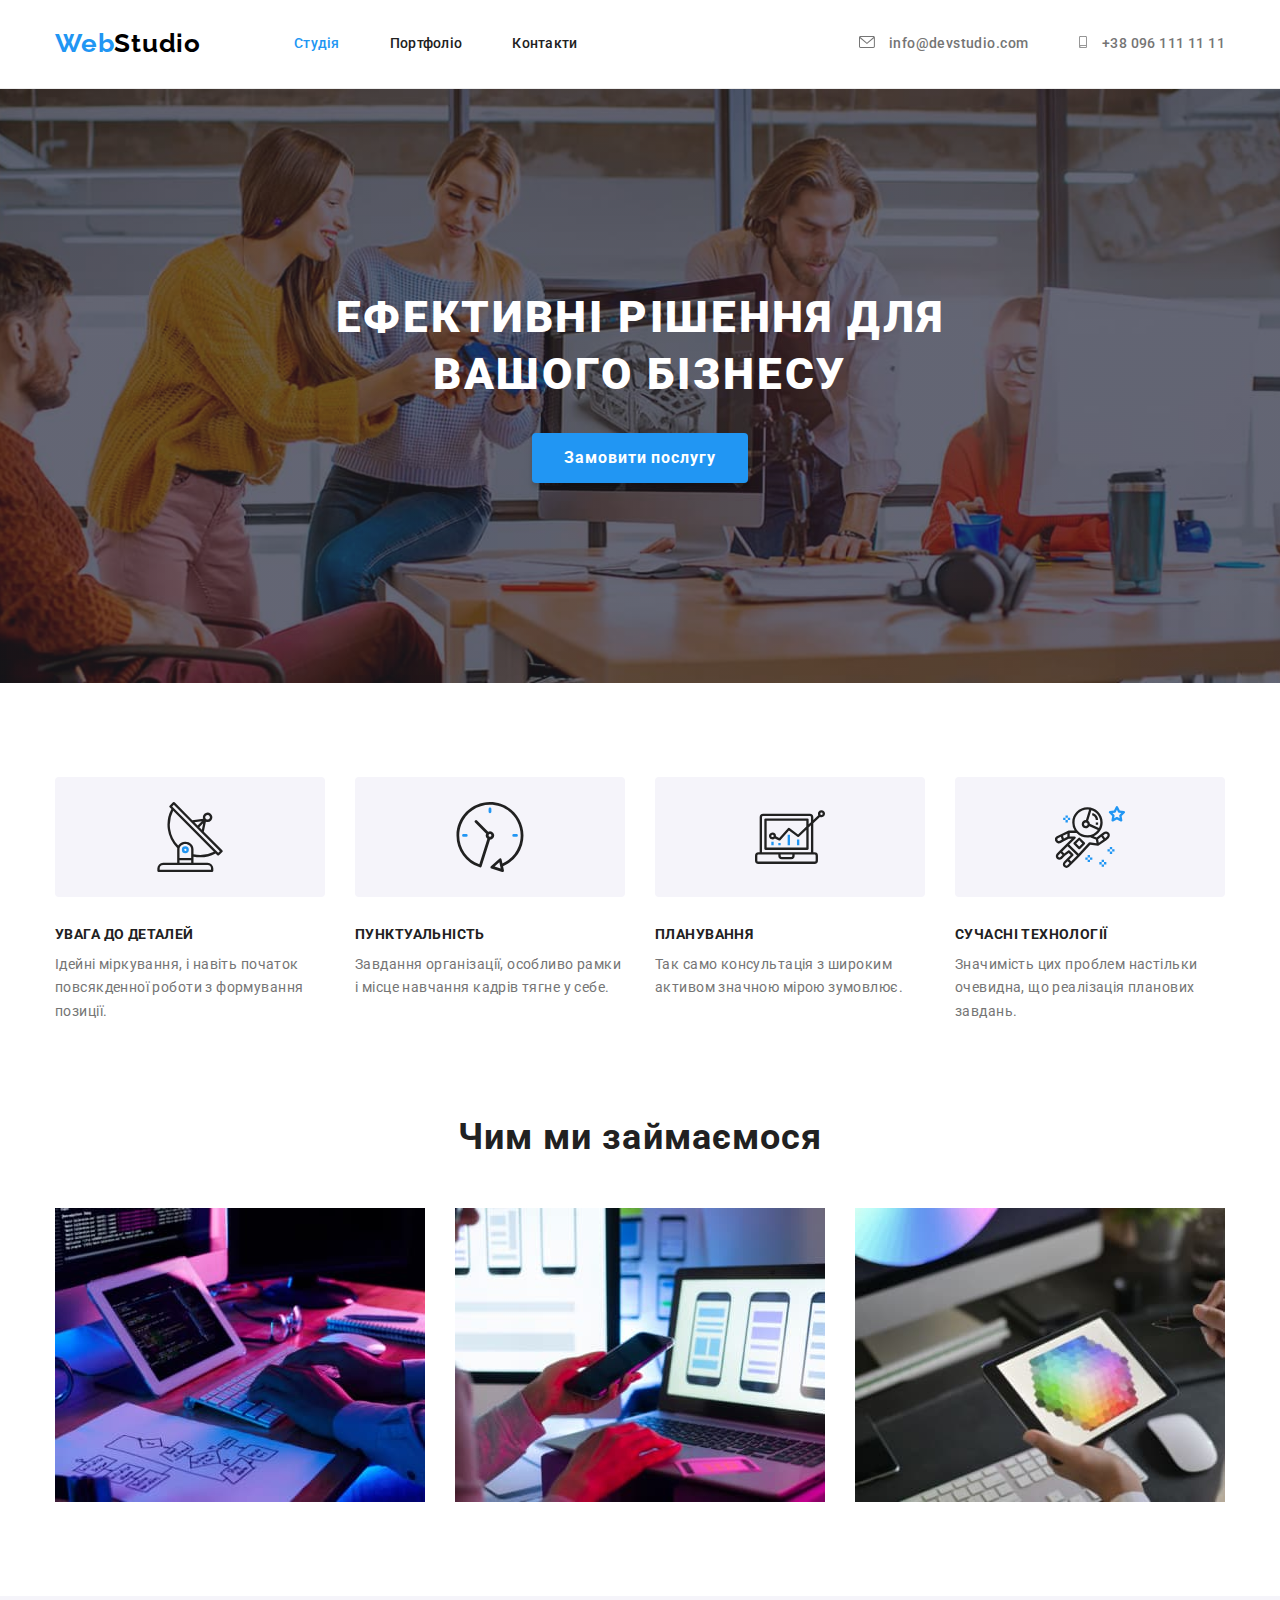
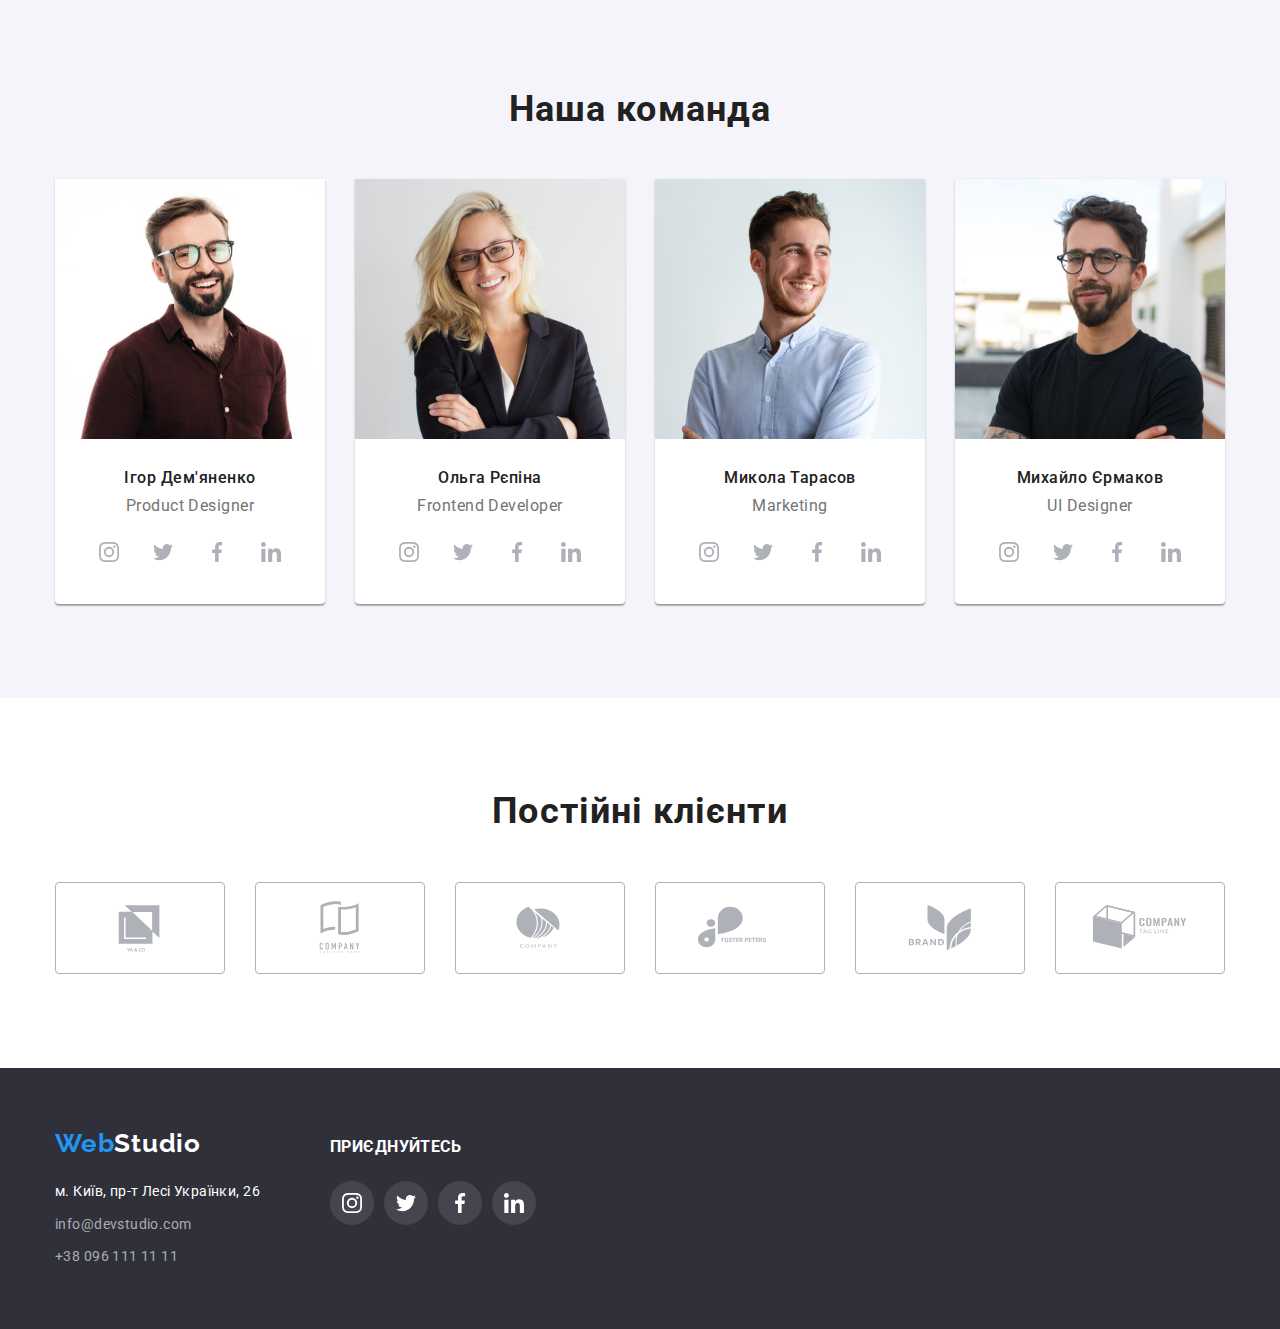
==== commit 87c72d7e: "Update index.html" ====
--- a/index.html
+++ b/index.html
@@ -38,18 +38,18 @@
         </nav>
         <ul class="contacts">
           <li class="contact-item">
-            <svg class="email-icon" width="16" height="12">
-              <use href="./images/sprite.svg#envelope"></use>
-            </svg>
-            <a class="email" href="mailto:info@devstudio.com">
+            <a class="email" href="mailto:info@devstudio.com"
+              ><svg class="email-icon" width="16" height="12">
+                <use href="./images/sprite.svg#envelope"></use>
+              </svg>
               info@devstudio.com</a
             >
           </li>
           <li class="contact-item">
-            <svg class="smartphone-icon" width="10" height="12">
-              <use href="./images/sprite.svg#smartphone"></use>
-            </svg>
-            <a class="phone-number" href="tel:+380961111111">
+            <a class="phone-number" href="tel:+380961111111"
+              ><svg class="smartphone-icon" width="10" height="12">
+                <use href="./images/sprite.svg#smartphone"></use>
+              </svg>
               +38 096 111 11 11</a
             >
           </li>
--- a/css/styles.css
+++ b/css/styles.css
@@ -387,11 +387,9 @@
 .social-list {
   display: flex;
   flex-direction: row;
+  justify-content: center;
   gap: 10px;
   align-items: center;
-  margin-left: 32px;
-  margin-right: 32px;
-  margin-bottom: 30px;
   border-radius: 50%;
 }
 
@@ -435,7 +433,7 @@
 
 .des-mate {
   padding-top: 30px;
-  padding-bottom: 16px;
+  padding-bottom: 30px;
 }
 
 .teammate {
@@ -506,6 +504,7 @@
   border-radius: 4px;
   width: 170px;
   height: 92px;
+  outline: none;
 }
 
 .icon-logo {
